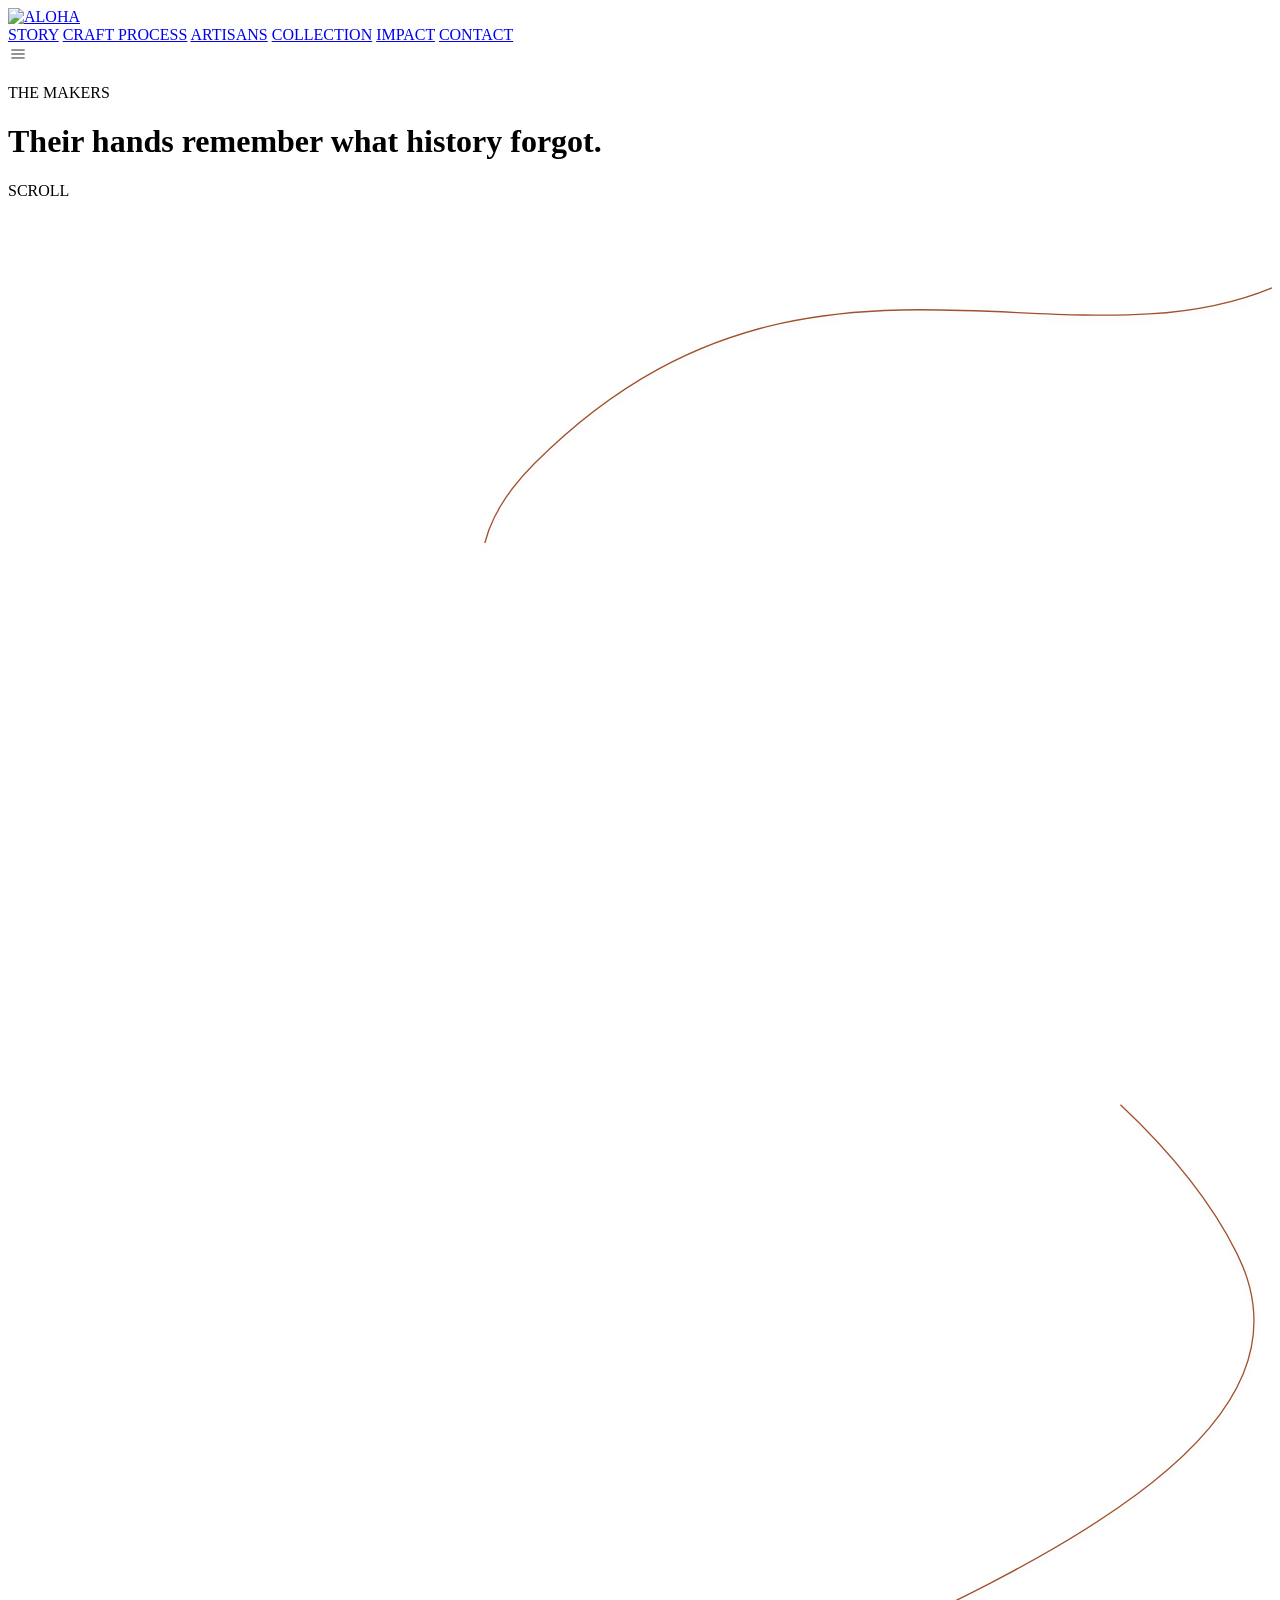
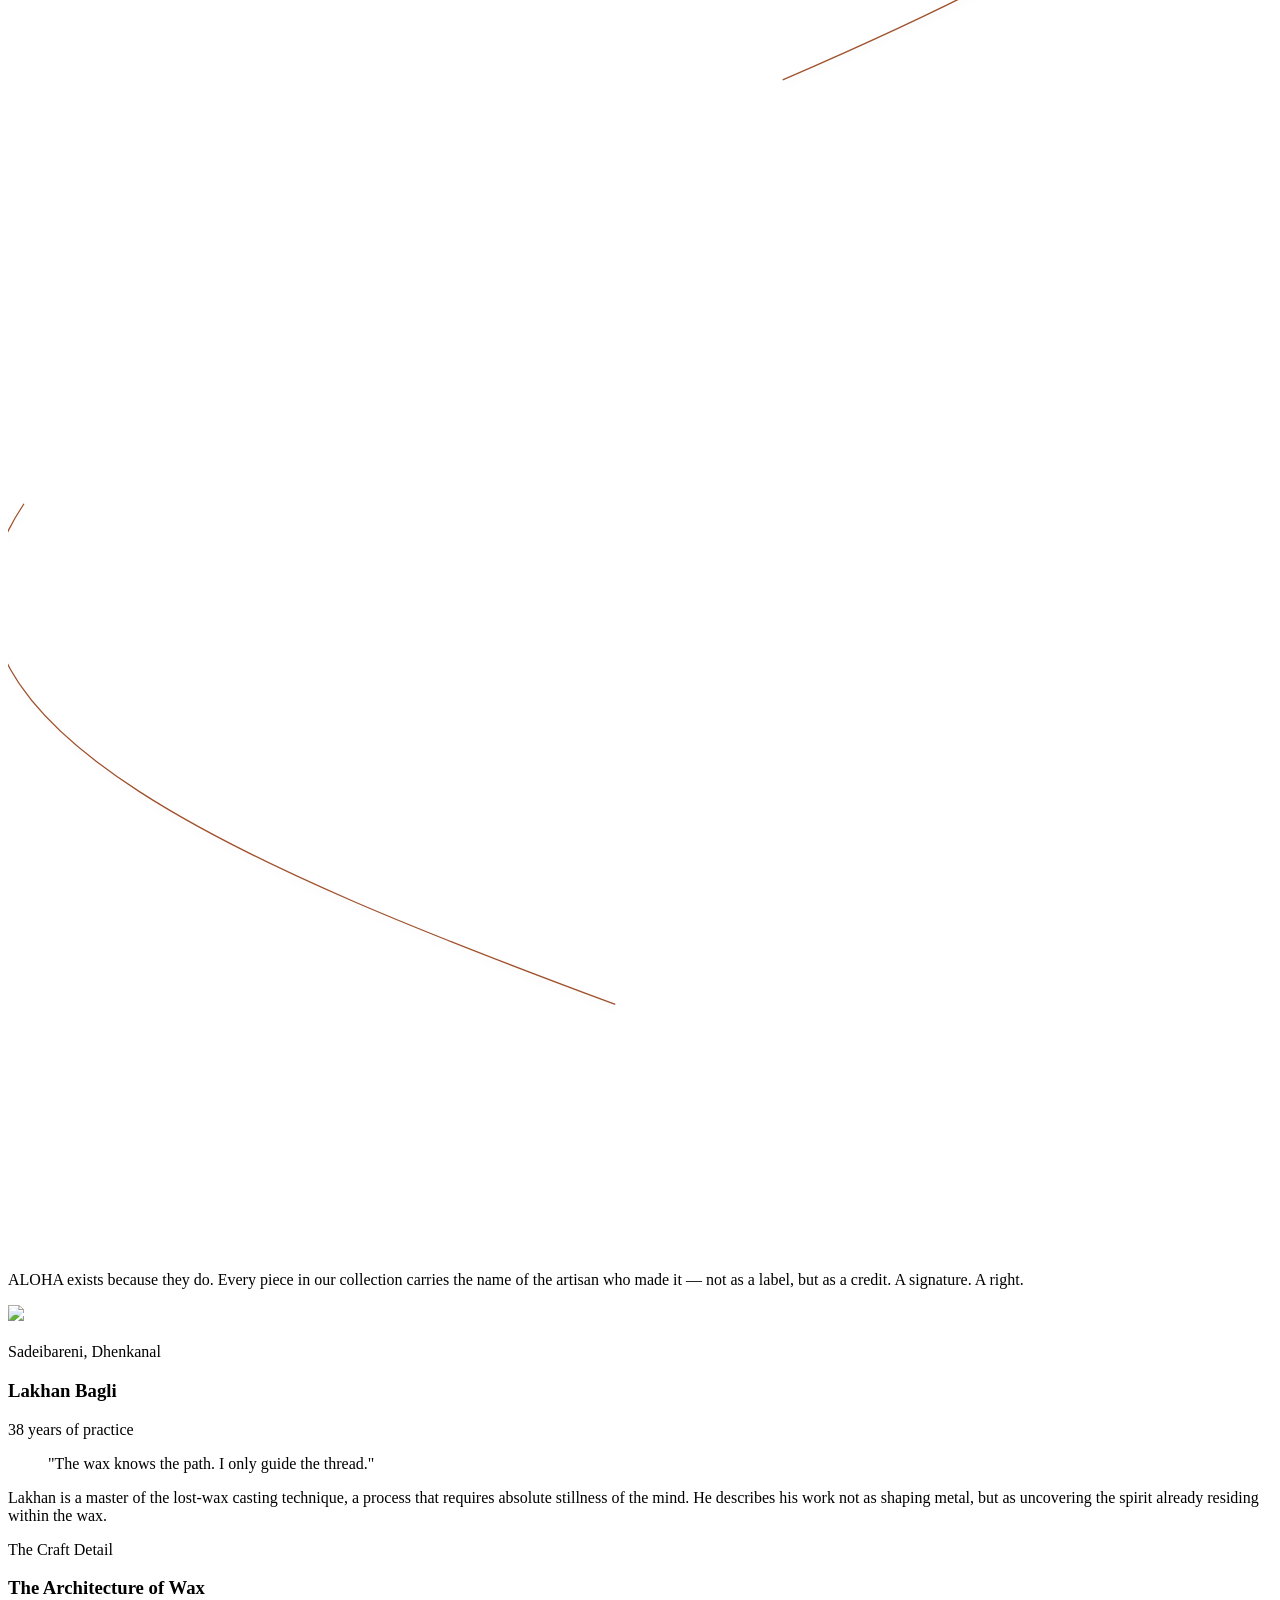
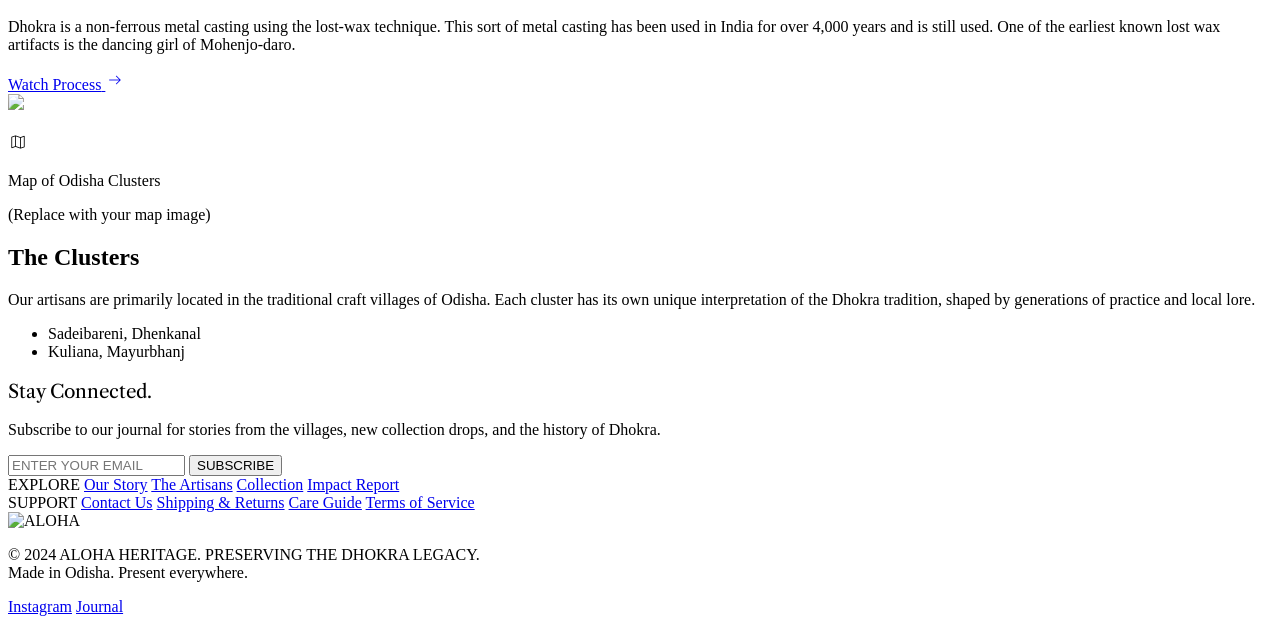
==== artisans.html @ 37d9bf3a "Standardize navigation and footer, final launch preparations" ====
<!DOCTYPE html>

<html class="scroll-smooth" lang="en"><head>
<meta charset="utf-8"/>
<meta content="width=device-width, initial-scale=1.0" name="viewport"/>
<title>ARTISANS | ALOHA HERITAGE</title>
<script src="https://cdn.tailwindcss.com?plugins=forms,container-queries"></script>
<link href="https://fonts.googleapis.com/css2?family=Libre+Caslon+Text:ital,wght@0,400;1,400&amp;family=DM+Sans:wght@300;400;500&amp;family=Literata:ital,wght@0,400;1,400&amp;display=swap" rel="stylesheet"/>
<link href="https://fonts.googleapis.com/css2?family=Material+Symbols+Outlined:wght,FILL@100..700,0..1&amp;display=swap" rel="stylesheet"/>
<script id="tailwind-config">
      tailwind.config = {
        darkMode: "class",
        theme: {
          extend: {
            "colors": {
                    "background": "#fff8ef",
                    "on-tertiary-fixed": "#321200",
                    "surface-container-high": "#f2e7cd",
                    "on-tertiary": "#ffffff",
                    "tertiary-fixed-dim": "#ffb68c",
                    "on-secondary-fixed-variant": "#783100",
                    "surface-variant": "#ece2c8",
                    "surface-dim": "#e4d9c0",
                    "on-primary-container": "#b67e59",
                    "error": "#ba1a1a",
                    "tertiary-container": "#3f1900",
                    "on-primary-fixed-variant": "#683c1c",
                    "tertiary-fixed": "#ffdbc9",
                    "on-secondary-container": "#702d00",
                    "on-surface-variant": "#51443c",
                    "secondary": "#9b450d",
                    "primary": "#1d0900",
                    "on-error-container": "#93000a",
                    "inverse-surface": "#36301f",
                    "tertiary": "#1e0800",
                    "outline-variant": "#d6c3b8",
                    "on-secondary": "#ffffff",
                    "on-primary-fixed": "#311300",
                    "primary-container": "#3d1a00",
                    "inverse-primary": "#f9b98f",
                    "surface-bright": "#fff8ef",
                    "secondary-fixed": "#ffdbcb",
                    "primary-fixed-dim": "#f9b98f",
                    "on-error": "#ffffff",
                    "surface-container": "#f8edd3",
                    "on-tertiary-container": "#d66f28",
                    "surface": "#fff8ef",
                    "on-background": "#201b0b",
                    "surface-container-highest": "#ece2c8",
                    "on-surface": "#201b0b",
                    "surface-container-low": "#fef3d8",
                    "error-container": "#ffdad6",
                    "surface-tint": "#835331",
                    "secondary-container": "#fe9256",
                    "primary-fixed": "#ffdcc6",
                    "on-primary": "#ffffff",
                    "secondary-fixed-dim": "#ffb691",
                    "on-secondary-fixed": "#341100",
                    "outline": "#84746b",
                    "inverse-on-surface": "#fbf0d6",
                    "surface-container-lowest": "#ffffff",
                    "on-tertiary-fixed-variant": "#753400"
            },
            "borderRadius": {
                    "DEFAULT": "0.25rem",
                    "lg": "0.5rem",
                    "xl": "0.75rem",
                    "full": "9999px"
            },
            "spacing": {
                    "margin-desktop": "80px",
                    "container-max": "1440px",
                    "gutter": "32px",
                    "margin-mobile": "20px",
                    "section-padding-v": "120px"
            },
            "fontFamily": {
                    "button-text": ["DM Sans"],
                    "section-title": ["Libre Caslon Text"],
                    "display-lg": ["Libre Caslon Text"],
                    "label-ui": ["DM Sans"],
                    "body-main": ["Literata"],
                    "display-lg-mobile": ["Libre Caslon Text"]
            },
            "fontSize": {
                    "button-text": ["13px", {"lineHeight": "16px", "letterSpacing": "0.15em", "fontWeight": "400"}],
                    "section-title": ["32px", {"lineHeight": "40px", "fontWeight": "400"}],
                    "display-lg": ["72px", {"lineHeight": "84px", "letterSpacing": "0.05em", "fontWeight": "300"}],
                    "label-ui": ["12px", {"lineHeight": "16px", "letterSpacing": "0.18em", "fontWeight": "300"}],
                    "body-main": ["18px", {"lineHeight": "32px", "fontWeight": "400"}],
                    "display-lg-mobile": ["44px", {"lineHeight": "52px", "letterSpacing": "0.03em", "fontWeight": "300"}]
            }
          },
        },
      }
    </script>
<style>
        .material-symbols-outlined {
            font-variation-settings: 'FILL' 0, 'wght' 200, 'GRAD' 0, 'opsz' 24;
            font-size: 20px;
        }
        .signature-wire {
            stroke-dasharray: 1000;
            stroke-dashoffset: 1000;
            animation: drawWire 10s linear forwards infinite;
            filter: drop-shadow(0px 4px 4px rgba(0,0,0,0.05));
        }
        @keyframes drawWire {
            to { stroke-dashoffset: 0; }
        }
        .sepia-overlay {
            filter: sepia(15%) contrast(110%);
        }
        .floating-motif {
            animation: float 6s ease-in-out infinite;
        }
        @keyframes float {
            0%, 100% { transform: translateY(0); }
            50% { transform: translateY(-20px); }
        }
        .audio-wave-bar {
            animation: wave 1.2s ease-in-out infinite alternate;
        }
        @keyframes wave {
            from { height: 10%; }
            to { height: 100%; }
        }
    </style>
</head>
<body class="bg-background font-body-main text-on-background selection:bg-secondary-fixed selection:text-on-secondary-fixed overflow-x-hidden">

<!-- TopNavBar -->
<nav class="fixed top-0 left-0 w-full z-50 flex flex-col pt-8 pb-4 px-margin-mobile md:px-margin-desktop bg-transparent transition-all duration-700 border-b border-outline-variant/0" id="main-nav">
    <div class="max-w-container-max w-full mx-auto flex items-center justify-between">
        <!-- Logo Left -->
        <a href="index.html" class="flex-shrink-0 flex items-center h-8 md:h-12 overflow-hidden relative w-[120px] md:w-[160px]">
            <img src="logo-sheet.png" alt="ALOHA" class="w-full h-[200%] object-cover object-bottom transition-all duration-700" id="nav-logo" />
        </a>
        <!-- Links Right -->
        <div class="hidden md:flex items-center gap-10 font-label-ui text-label-ui uppercase tracking-widest">
            <a class="text-[#FDF6EC] hover:text-secondary transition-colors duration-300 interactive-link nav-link-text" href="story.html">STORY</a>
            <a class="text-[#FDF6EC] hover:text-secondary transition-colors duration-300 interactive-link nav-link-text" href="index.html#process">CRAFT PROCESS</a>
            <a class="text-secondary border-b border-secondary transition-colors duration-300 interactive-link nav-link-text" href="artisans.html">ARTISANS</a>
            <a class="text-[#FDF6EC] hover:text-secondary transition-colors duration-300 interactive-link nav-link-text" href="collection.html">COLLECTION</a>
            <a class="text-[#FDF6EC] hover:text-secondary transition-colors duration-300 interactive-link nav-link-text" href="impact.html">IMPACT</a>
            <a class="text-[#FDF6EC] hover:text-secondary transition-colors duration-300 interactive-link nav-link-text" href="connect.html">CONTACT</a>
        </div>
        <!-- Mobile Menu Placeholder -->
        <div class="md:hidden">
            <span class="material-symbols-outlined text-3xl text-[#FDF6EC] nav-mobile-icon transition-colors duration-700">menu</span>
        </div>
    </div>
</nav>

<!-- Page Hero -->
<header class="relative h-screen w-full flex items-center justify-center overflow-hidden">
<div class="absolute inset-0 bg-cover bg-center sepia-overlay scale-105 transition-transform duration-[10s] hover:scale-100" style="background-image: url('https://lh3.googleusercontent.com/aida-public/[base64]')"></div>
<div class="absolute inset-0 bg-gradient-to-t from-primary/60 via-transparent to-transparent"></div>
<div class="absolute top-0 left-0 w-full h-40 bg-gradient-to-b from-black/70 to-transparent pointer-events-none"></div>
<div class="relative z-10 text-center px-margin-mobile">
<p class="font-label-ui text-[11px] tracking-[0.3em] uppercase text-surface-container-low mb-6 opacity-0 animate-[fadeIn_1s_ease-out_forwards]">THE MAKERS</p>
<h1 class="font-display-lg text-display-lg-mobile md:text-display-lg text-surface-bright max-w-4xl opacity-0 animate-[fadeIn_1.5s_ease-out_0.5s_forwards]">Their hands remember what history forgot.</h1>
</div>
<!-- Scroll Indicator -->
<div class="absolute bottom-12 left-1/2 -translate-x-1/2 flex flex-col items-center gap-4 opacity-50">
<span class="font-label-ui text-[10px] uppercase tracking-widest text-surface-bright">SCROLL</span>
<div class="w-px h-16 bg-surface-bright/30 relative overflow-hidden">
<div class="absolute top-0 left-0 w-full h-1/2 bg-surface-bright animate-[scrollIndicator_2s_infinite]"></div>
</div>
</div>
</header>
<!-- Intro Editorial -->
<section class="relative py-section-padding-v px-margin-mobile flex flex-col items-center">
<!-- SVG Signature Wire Background -->
<svg class="absolute top-0 left-0 w-full h-[300%] pointer-events-none z-0 overflow-visible" fill="none" viewbox="0 0 1440 3000" xmlns="http://www.w3.org/2000/svg">
<path class="signature-wire" d="M1440 100C1200 200 900 0 600 300C300 600 1200 800 1400 1200C1600 1600 200 1800 0 2200C-200 2600 1200 2800 1440 3100" stroke="#A0522D" stroke-width="1.5"></path>
</svg>
<div class="relative max-w-[600px] text-center z-10">
<img alt="" aria-hidden="true" class="absolute -left-24 top-0 w-32 h-32 opacity-60 floating-motif" src="https://lh3.googleusercontent.com/aida/[base64]"/>
<p class="font-body-main text-body-main text-on-surface leading-relaxed italic md:not-italic">
                ALOHA exists because they do. Every piece in our collection carries the name of the artisan who made it — not as a label, but as a credit. A signature. A right.
            </p>
<div class="mt-12 w-24 h-px bg-outline-variant mx-auto"></div>
</div>
</section>
<!-- Artisan Profiles -->
<div class="max-w-container-max mx-auto px-margin-mobile md:px-margin-desktop space-y-section-padding-v">
<!-- Profile 1 -->
<div class="grid md:grid-cols-12 gap-gutter items-center">
<div class="md:col-span-7 relative">
<div class="aspect-[3/4] overflow-hidden bg-surface-container">
<img class="w-full h-full object-cover sepia-overlay transition-transform duration-700 hover:scale-105" data-alt="A portrait of Lakhan Bagli, a veteran Dhokra artisan, in his natural workshop environment in Sadeibareni village. He is surrounded by his family and various finished bronze metalwork pieces. The lighting is warm and earthy, creating a sophisticated editorial feel with film-like grain and deep contrast." src="https://lh3.googleusercontent.com/aida-public/[base64]"/>
</div>
<!-- Motif Node -->
<div class="absolute -bottom-8 -right-8 w-24 h-24 bg-surface-bright border border-outline-variant p-4 z-20">
<img alt="" class="w-full h-full object-contain" src="https://lh3.googleusercontent.com/aida/[base64]"/>
</div>
</div>
<div class="md:col-span-4 md:col-start-9 space-y-6">
<div>
<span class="font-label-ui text-[10px] text-secondary uppercase tracking-[0.3em]">Sadeibareni, Dhenkanal</span>
<h3 class="font-section-title text-[36px] text-primary mt-2">Lakhan Bagli</h3>
<p class="font-label-ui text-label-ui text-on-surface-variant opacity-70">38 years of practice</p>
</div>
<blockquote class="font-body-main text-[24px] text-on-tertiary-container italic leading-tight border-l-2 border-secondary pl-6 py-2">
                    "The wax knows the path. I only guide the thread."
                </blockquote>
<p class="font-body-main text-on-surface-variant leading-relaxed">
                    Lakhan is a master of the lost-wax casting technique, a process that requires absolute stillness of the mind. He describes his work not as shaping metal, but as uncovering the spirit already residing within the wax.
                </p>
</div>
</div>
<!-- Profile 2 -->
<div class="grid md:grid-cols-12 gap-gutter items-center">
<div class="md:col-span-4 space-y-6 order-2 md:order-1">
<div>
<span class="font-label-ui text-[10px] text-secondary uppercase tracking-[0.3em]">The Craft Detail</span>
<h3 class="font-section-title text-[36px] text-primary mt-2">The Architecture of Wax</h3>
</div>
<p class="font-body-main text-on-surface-variant leading-relaxed">
                    Dhokra is a non-ferrous metal casting using the lost-wax technique. This sort of metal casting has been used in India for over 4,000 years and is still used. One of the earliest known lost wax artifacts is the dancing girl of Mohenjo-daro.
                </p>
<div class="pt-4">
<a class="inline-flex items-center gap-4 group" href="#">
<span class="font-button-text text-button-text text-primary uppercase border-b border-primary pb-1">Watch Process</span>
<span class="material-symbols-outlined transition-transform group-hover:translate-x-2">arrow_right_alt</span>
</a>
</div>
</div>
<div class="md:col-span-7 md:col-start-6 relative order-1 md:order-2">
<div class="aspect-[3/4] overflow-hidden bg-surface-container">
<img class="w-full h-full object-cover sepia-overlay transition-transform duration-700 hover:scale-105" data-alt="A macro close-up of an artisan's weathered hands delicately wrapping fine beeswax threads around a clay core in a traditional Dhokra casting process. The lighting is dramatic and focused, highlighting the intricate texture of the wax and the skin. The overall aesthetic is one of meticulous craftsmanship and high-end luxury editorial style." src="https://lh3.googleusercontent.com/aida-public/[base64]"/>
</div>
<!-- Motif Node -->
<div class="absolute -top-8 -left-8 w-24 h-24 bg-surface-bright border border-outline-variant p-4 z-20">
<img alt="" class="w-full h-full object-contain" src="https://lh3.googleusercontent.com/aida/[base64]"/>
</div>
</div>
</div>
</div>

<!-- Craft Villages Map -->
<section class="py-section-padding-v mt-section-padding-v bg-surface-container-low overflow-hidden">
<div class="max-w-container-max mx-auto px-margin-mobile md:px-margin-desktop grid md:grid-cols-2 gap-gutter items-center">
<div class="order-2 md:order-1">
<div class="relative inline-block w-full max-w-md mx-auto aspect-square bg-surface-container-high rounded-full flex items-center justify-center p-8 border border-outline-variant">
<!-- Map placeholder since the base64 image was truncated -->
<div class="text-center">
    <span class="material-symbols-outlined text-6xl text-secondary mb-4">map</span>
    <p class="font-label-ui text-secondary tracking-widest uppercase">Map of Odisha Clusters</p>
    <p class="text-xs text-on-surface-variant mt-2 opacity-50">(Replace with your map image)</p>
</div>
</div>
</div>
<div class="order-1 md:order-2 space-y-8">
<h2 class="font-section-title text-[36px] md:text-[48px] text-primary leading-tight">The Clusters</h2>
<p class="font-body-main text-on-surface-variant leading-relaxed">
    Our artisans are primarily located in the traditional craft villages of Odisha. Each cluster has its own unique interpretation of the Dhokra tradition, shaped by generations of practice and local lore.
</p>
<ul class="space-y-4 font-body-main text-on-surface">
    <li class="flex items-center gap-4">
        <span class="w-2 h-2 rounded-full bg-secondary"></span>
        Sadeibareni, Dhenkanal
    </li>
    <li class="flex items-center gap-4">
        <span class="w-2 h-2 rounded-full bg-secondary"></span>
        Kuliana, Mayurbhanj
    </li>
</ul>
</div>
</div>
</section>

<!-- Footer -->
<footer class="bg-surface-container border-t border-outline-variant pt-24 pb-12 overflow-hidden relative w-full mt-auto text-left">
    <div class="max-w-container-max mx-auto px-margin-mobile md:px-margin-desktop relative z-10 w-full">
        <div class="grid grid-cols-1 md:grid-cols-2 gap-16 mb-24">
            <div>
                <h3 class="font-display-lg text-[48px] text-primary mb-6" style="font-family: 'Libre Caslon Text', serif; font-weight: 300;">Stay Connected.</h3>
                <p class="font-body-main text-on-surface-variant mb-8 max-w-md">Subscribe to our journal for stories from the villages, new collection drops, and the history of Dhokra.</p>
                <form class="flex border-b border-primary pb-2 max-w-md">
                    <input type="email" placeholder="ENTER YOUR EMAIL" class="bg-transparent border-none outline-none flex-grow font-label-ui text-label-ui placeholder:text-on-surface-variant/50 focus:ring-0 px-0 text-primary">
                    <button type="submit" class="font-button-text text-button-text text-primary hover:text-secondary transition-colors tracking-widest">SUBSCRIBE</button>
                </form>
            </div>
            <div class="grid grid-cols-2 gap-8 md:justify-items-end">
                <div class="flex flex-col gap-4 text-left md:text-right">
                    <span class="font-label-ui text-label-ui text-secondary mb-2 tracking-widest">EXPLORE</span>
                    <a href="story.html" class="font-jost text-[14px] text-on-surface-variant hover:text-primary transition-colors tracking-widest uppercase">Our Story</a>
                    <a href="artisans.html" class="font-jost text-[14px] text-on-surface-variant hover:text-primary transition-colors tracking-widest uppercase">The Artisans</a>
                    <a href="collection.html" class="font-jost text-[14px] text-on-surface-variant hover:text-primary transition-colors tracking-widest uppercase">Collection</a>
                    <a href="impact.html" class="font-jost text-[14px] text-on-surface-variant hover:text-primary transition-colors tracking-widest uppercase">Impact Report</a>
                </div>
                <div class="flex flex-col gap-4 text-left md:text-right">
                    <span class="font-label-ui text-label-ui text-secondary mb-2 tracking-widest">SUPPORT</span>
                    <a href="connect.html" class="font-jost text-[14px] text-on-surface-variant hover:text-primary transition-colors tracking-widest uppercase">Contact Us</a>
                    <a href="#" class="font-jost text-[14px] text-on-surface-variant hover:text-primary transition-colors tracking-widest uppercase">Shipping & Returns</a>
                    <a href="#" class="font-jost text-[14px] text-on-surface-variant hover:text-primary transition-colors tracking-widest uppercase">Care Guide</a>
                    <a href="#" class="font-jost text-[14px] text-on-surface-variant hover:text-primary transition-colors tracking-widest uppercase">Terms of Service</a>
                </div>
            </div>
        </div>
        <div class="flex flex-col md:flex-row items-center justify-between border-t border-outline-variant pt-8">
            <div class="flex items-center justify-center h-8 md:h-12 overflow-hidden relative w-[120px] md:w-[160px] mb-8 md:mb-0">
                <img src="logo-sheet.png" alt="ALOHA" class="w-full h-[200%] object-cover object-top" />
            </div>
            <p class="font-jost text-[12px] tracking-[0.1em] text-on-surface-variant/70 text-center md:text-left">
                © 2024 ALOHA HERITAGE. PRESERVING THE DHOKRA LEGACY.<br/>
                <span class="italic font-body-main text-[16px] tracking-normal">Made in Odisha. Present everywhere.</span>
            </p>
            <div class="flex gap-6 mt-8 md:mt-0 font-jost text-[12px] tracking-[0.1em] uppercase">
                <a href="https://instagram.com/aloha.heritage" class="text-on-surface-variant hover:text-primary transition-colors">Instagram</a>
                <a href="#" class="text-on-surface-variant hover:text-primary transition-colors">Journal</a>
            </div>
        </div>
    </div>
</footer>
<script>
    // Navigation Transition on Scroll
    const nav = document.getElementById('main-nav');
    window.addEventListener('scroll', () => {
        const logo = document.getElementById('nav-logo');
        const links = document.querySelectorAll('.nav-link-text');
        const mobileIcon = document.querySelector('.nav-mobile-icon');

        if (window.scrollY > 50) {
            nav.style.backgroundColor = '#F5EAD0';
            nav.style.borderBottomColor = 'rgba(132, 116, 107, 0.3)';
            nav.classList.add('shadow-sm');
            if(logo) {
                logo.classList.remove('object-bottom');
                logo.classList.add('object-top');
            }
            links.forEach(link => {
                if(!link.classList.contains('text-secondary')) {
                    link.classList.remove('text-[#FDF6EC]');
                    link.classList.add('text-on-surface');
                }
            });
            if(mobileIcon) {
                mobileIcon.classList.remove('text-[#FDF6EC]');
                mobileIcon.classList.add('text-on-surface');
            }
        } else {
            nav.style.backgroundColor = 'transparent';
            nav.style.borderBottomColor = 'rgba(132, 116, 107, 0)';
            nav.classList.remove('shadow-sm');
            if(logo) {
                logo.classList.add('object-bottom');
                logo.classList.remove('object-top');
            }
            links.forEach(link => {
                if(!link.classList.contains('text-secondary')) {
                    link.classList.remove('text-on-surface');
                    link.classList.add('text-[#FDF6EC]');
                }
            });
            if(mobileIcon) {
                mobileIcon.classList.add('text-[#FDF6EC]');
                mobileIcon.classList.remove('text-on-surface');
            }
        }
    });
</script>
</body>
</html>
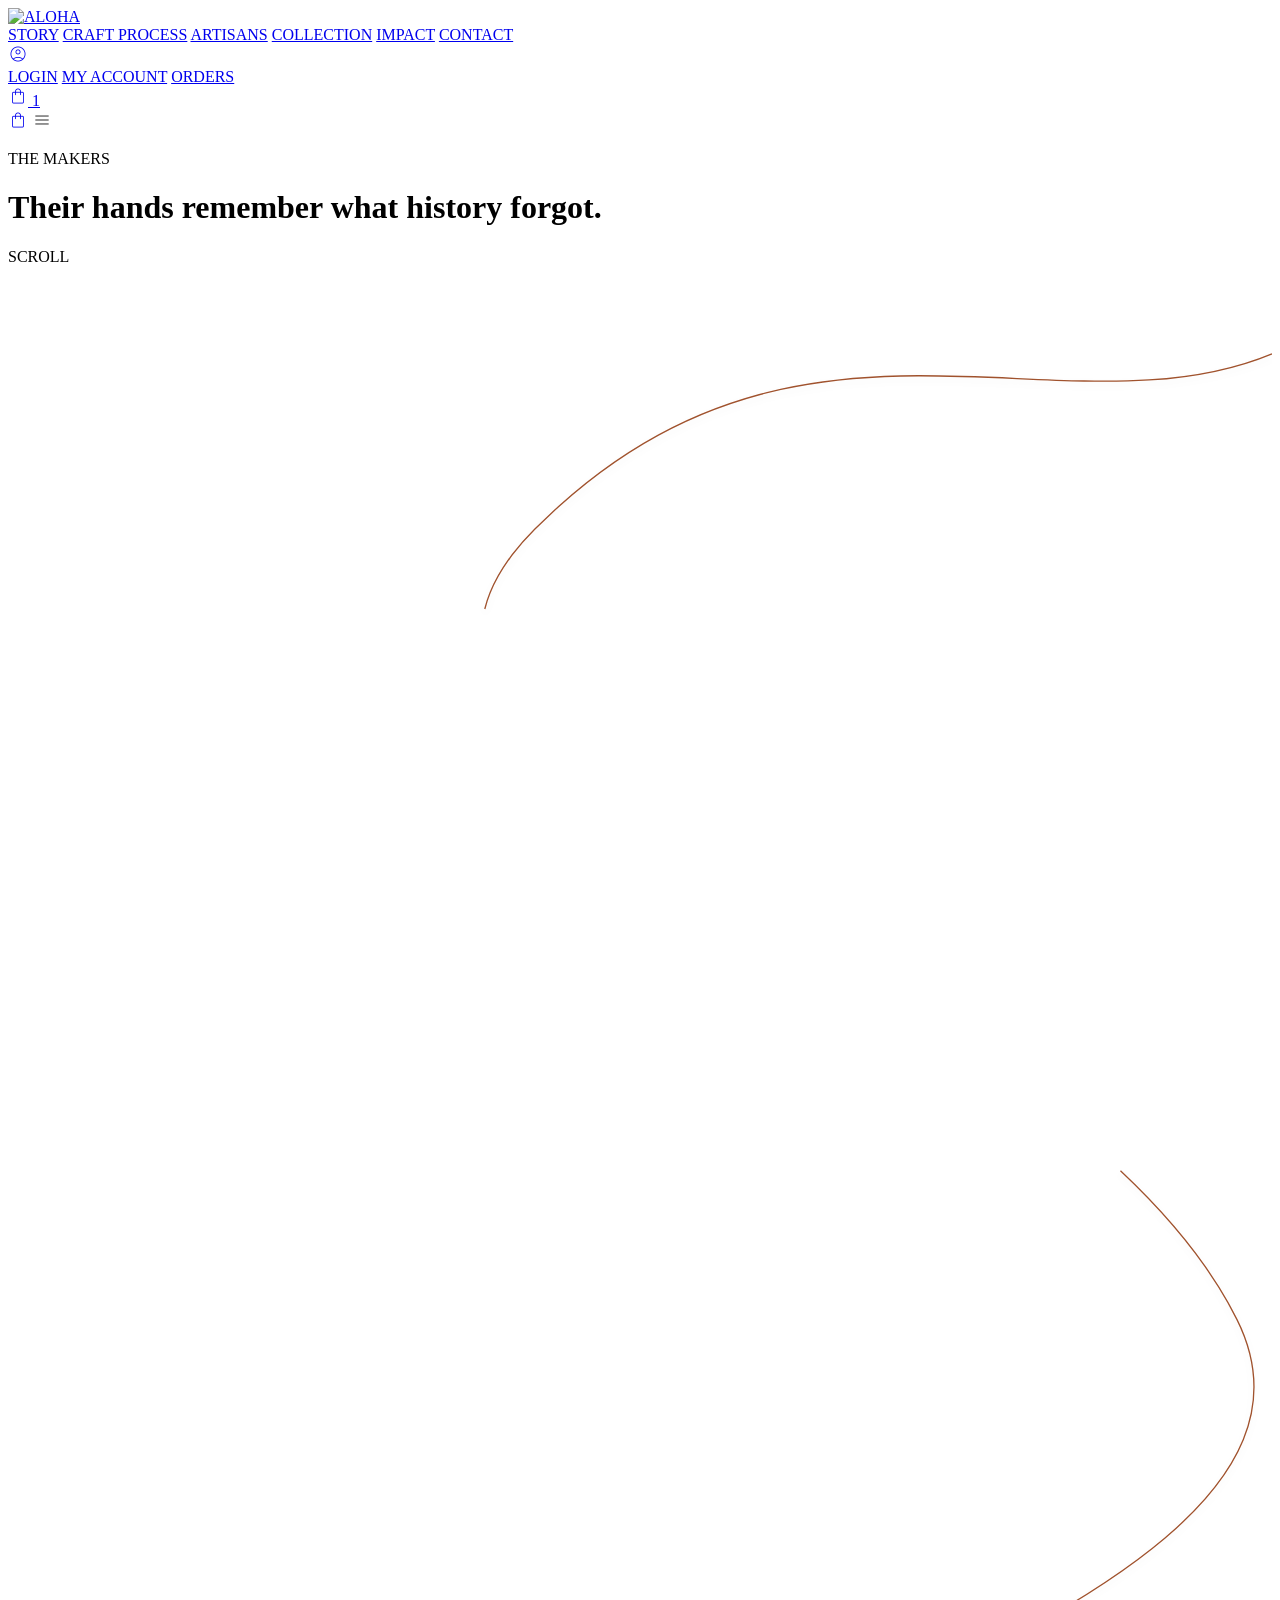
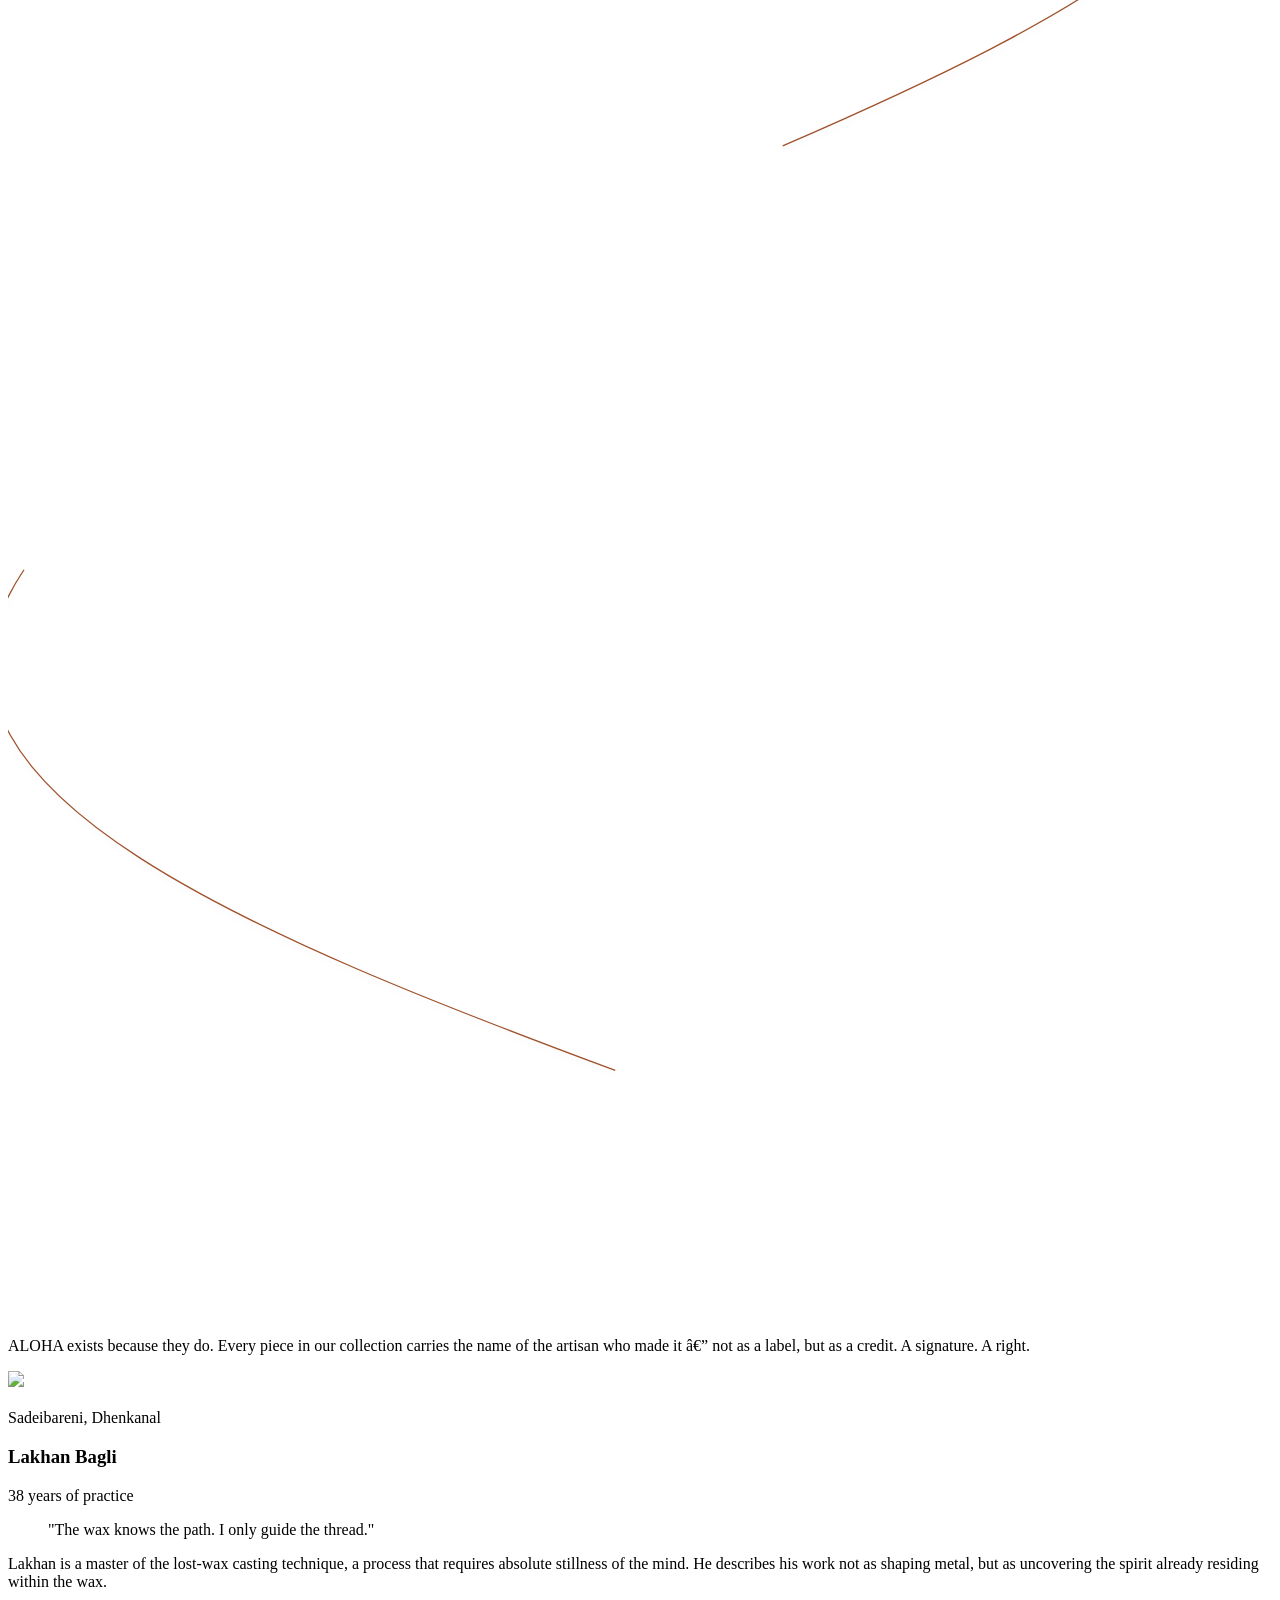
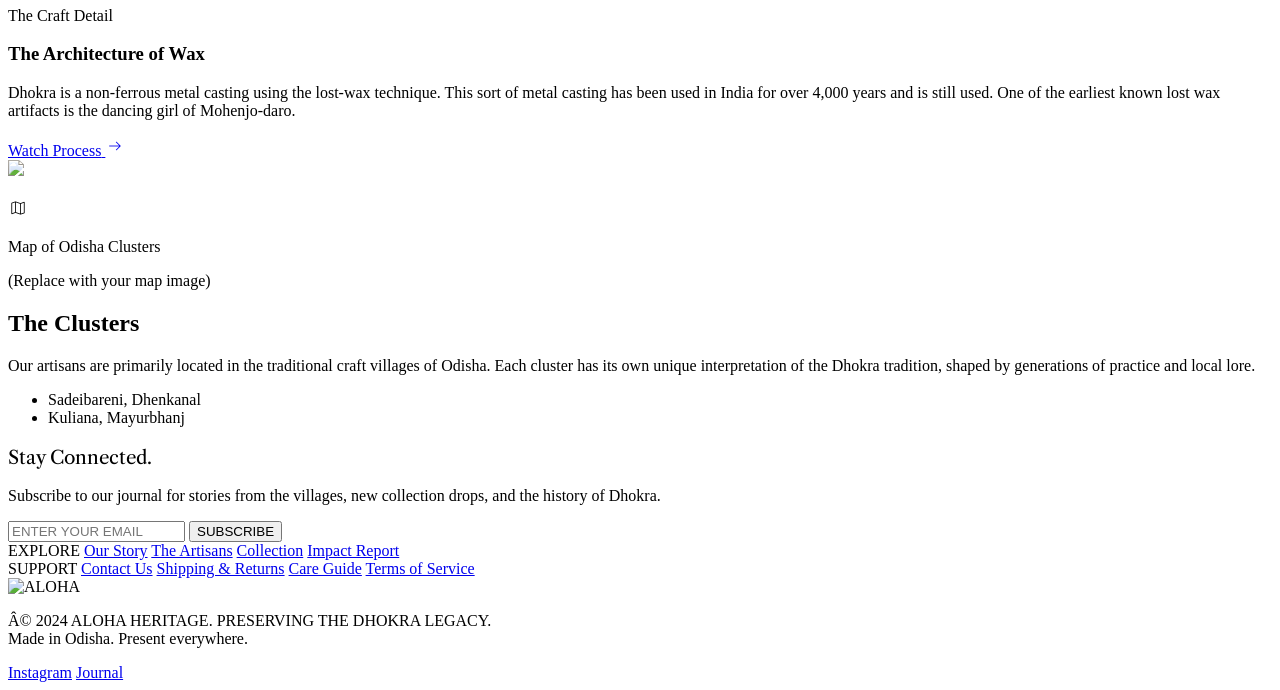
==== commit ba13a468: "Implement new e-commerce pages, connect forms, layout fixes, nav links and new logo updates" ====
--- a/artisans.html
+++ b/artisans.html
@@ -1,4 +1,4 @@
-<!DOCTYPE html>
+﻿<!DOCTYPE html>
 
 <html class="scroll-smooth" lang="en"><head>
 <meta charset="utf-8"/>
@@ -139,14 +139,29 @@
         <!-- Links Right -->
         <div class="hidden md:flex items-center gap-10 font-label-ui text-label-ui uppercase tracking-widest">
             <a class="text-[#FDF6EC] hover:text-secondary transition-colors duration-300 interactive-link nav-link-text" href="story.html">STORY</a>
-            <a class="text-[#FDF6EC] hover:text-secondary transition-colors duration-300 interactive-link nav-link-text" href="index.html#process">CRAFT PROCESS</a>
+            <a class="text-[#FDF6EC] hover:text-secondary transition-colors duration-300 interactive-link nav-link-text" href="index.html">CRAFT PROCESS</a>
             <a class="text-secondary border-b border-secondary transition-colors duration-300 interactive-link nav-link-text" href="artisans.html">ARTISANS</a>
             <a class="text-[#FDF6EC] hover:text-secondary transition-colors duration-300 interactive-link nav-link-text" href="collection.html">COLLECTION</a>
             <a class="text-[#FDF6EC] hover:text-secondary transition-colors duration-300 interactive-link nav-link-text" href="impact.html">IMPACT</a>
             <a class="text-[#FDF6EC] hover:text-secondary transition-colors duration-300 interactive-link nav-link-text" href="connect.html">CONTACT</a>
+            <div class="relative group">
+                <a href="#" class="text-[#FDF6EC] hover:text-secondary transition-colors duration-300 flex items-center nav-link-text">
+                    <span class="material-symbols-outlined text-[24px]">account_circle</span>
+                </a>
+                <div class="absolute right-0 top-full mt-4 w-48 bg-surface-container border border-outline-variant opacity-0 invisible group-hover:opacity-100 group-hover:visible transition-all duration-300 shadow-lg">
+                    <a href="#" class="block px-6 py-3 text-[10px] hover:bg-background transition-colors text-on-surface border-b border-outline-variant/50">LOGIN</a>
+                    <a href="#" class="block px-6 py-3 text-[10px] hover:bg-background transition-colors text-on-surface border-b border-outline-variant/50">MY ACCOUNT</a>
+                    <a href="#" class="block px-6 py-3 text-[10px] hover:bg-background transition-colors text-on-surface">ORDERS</a>
+                </div>
+            </div>
+            <a href="cart.html" class="text-[#FDF6EC] hover:text-secondary transition-colors duration-300 flex items-center relative nav-link-text">
+                <span class="material-symbols-outlined text-[24px]">shopping_bag</span>
+                <span class="absolute -top-1 -right-2 bg-secondary text-background text-[8px] w-4 h-4 rounded-full flex items-center justify-center font-bold">1</span>
+            </a>
         </div>
         <!-- Mobile Menu Placeholder -->
-        <div class="md:hidden">
+        <div class="md:hidden flex items-center gap-4">
+            <a href="cart.html" class="text-[#FDF6EC] nav-mobile-icon transition-colors duration-700"><span class="material-symbols-outlined text-[24px]">shopping_bag</span></a>
             <span class="material-symbols-outlined text-3xl text-[#FDF6EC] nav-mobile-icon transition-colors duration-700">menu</span>
         </div>
     </div>
@@ -178,7 +193,7 @@
 <div class="relative max-w-[600px] text-center z-10">
 <img alt="" aria-hidden="true" class="absolute -left-24 top-0 w-32 h-32 opacity-60 floating-motif" src="https://lh3.googleusercontent.com/aida/[base64]"/>
 <p class="font-body-main text-body-main text-on-surface leading-relaxed italic md:not-italic">
-                ALOHA exists because they do. Every piece in our collection carries the name of the artisan who made it — not as a label, but as a credit. A signature. A right.
+                ALOHA exists because they do. Every piece in our collection carries the name of the artisan who made it â€” not as a label, but as a credit. A signature. A right.
             </p>
 <div class="mt-12 w-24 h-px bg-outline-variant mx-auto"></div>
 </div>
@@ -305,7 +320,7 @@
                 <img src="logo-sheet.png" alt="ALOHA" class="w-full h-[200%] object-cover object-top" />
             </div>
             <p class="font-jost text-[12px] tracking-[0.1em] text-on-surface-variant/70 text-center md:text-left">
-                © 2024 ALOHA HERITAGE. PRESERVING THE DHOKRA LEGACY.<br/>
+                Â© 2024 ALOHA HERITAGE. PRESERVING THE DHOKRA LEGACY.<br/>
                 <span class="italic font-body-main text-[16px] tracking-normal">Made in Odisha. Present everywhere.</span>
             </p>
             <div class="flex gap-6 mt-8 md:mt-0 font-jost text-[12px] tracking-[0.1em] uppercase">
@@ -364,3 +379,4 @@
 </script>
 </body>
 </html>
+
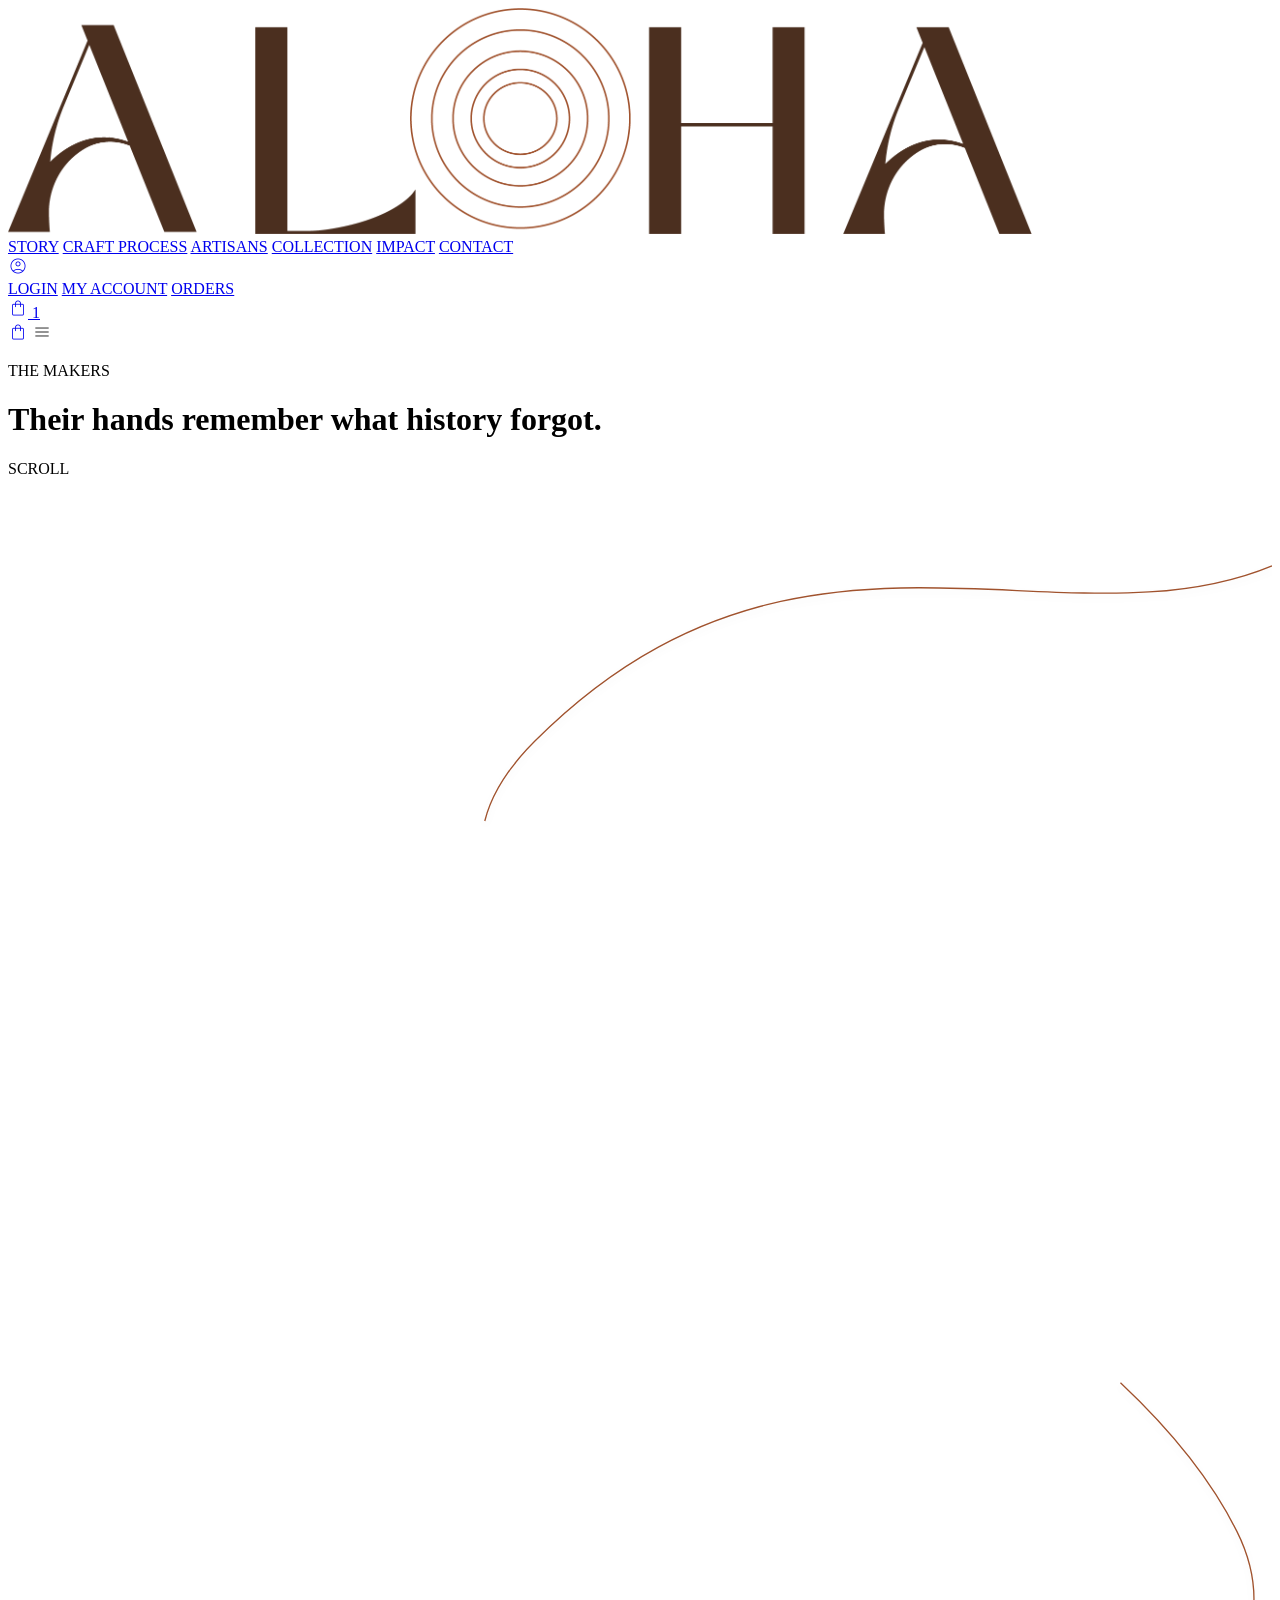
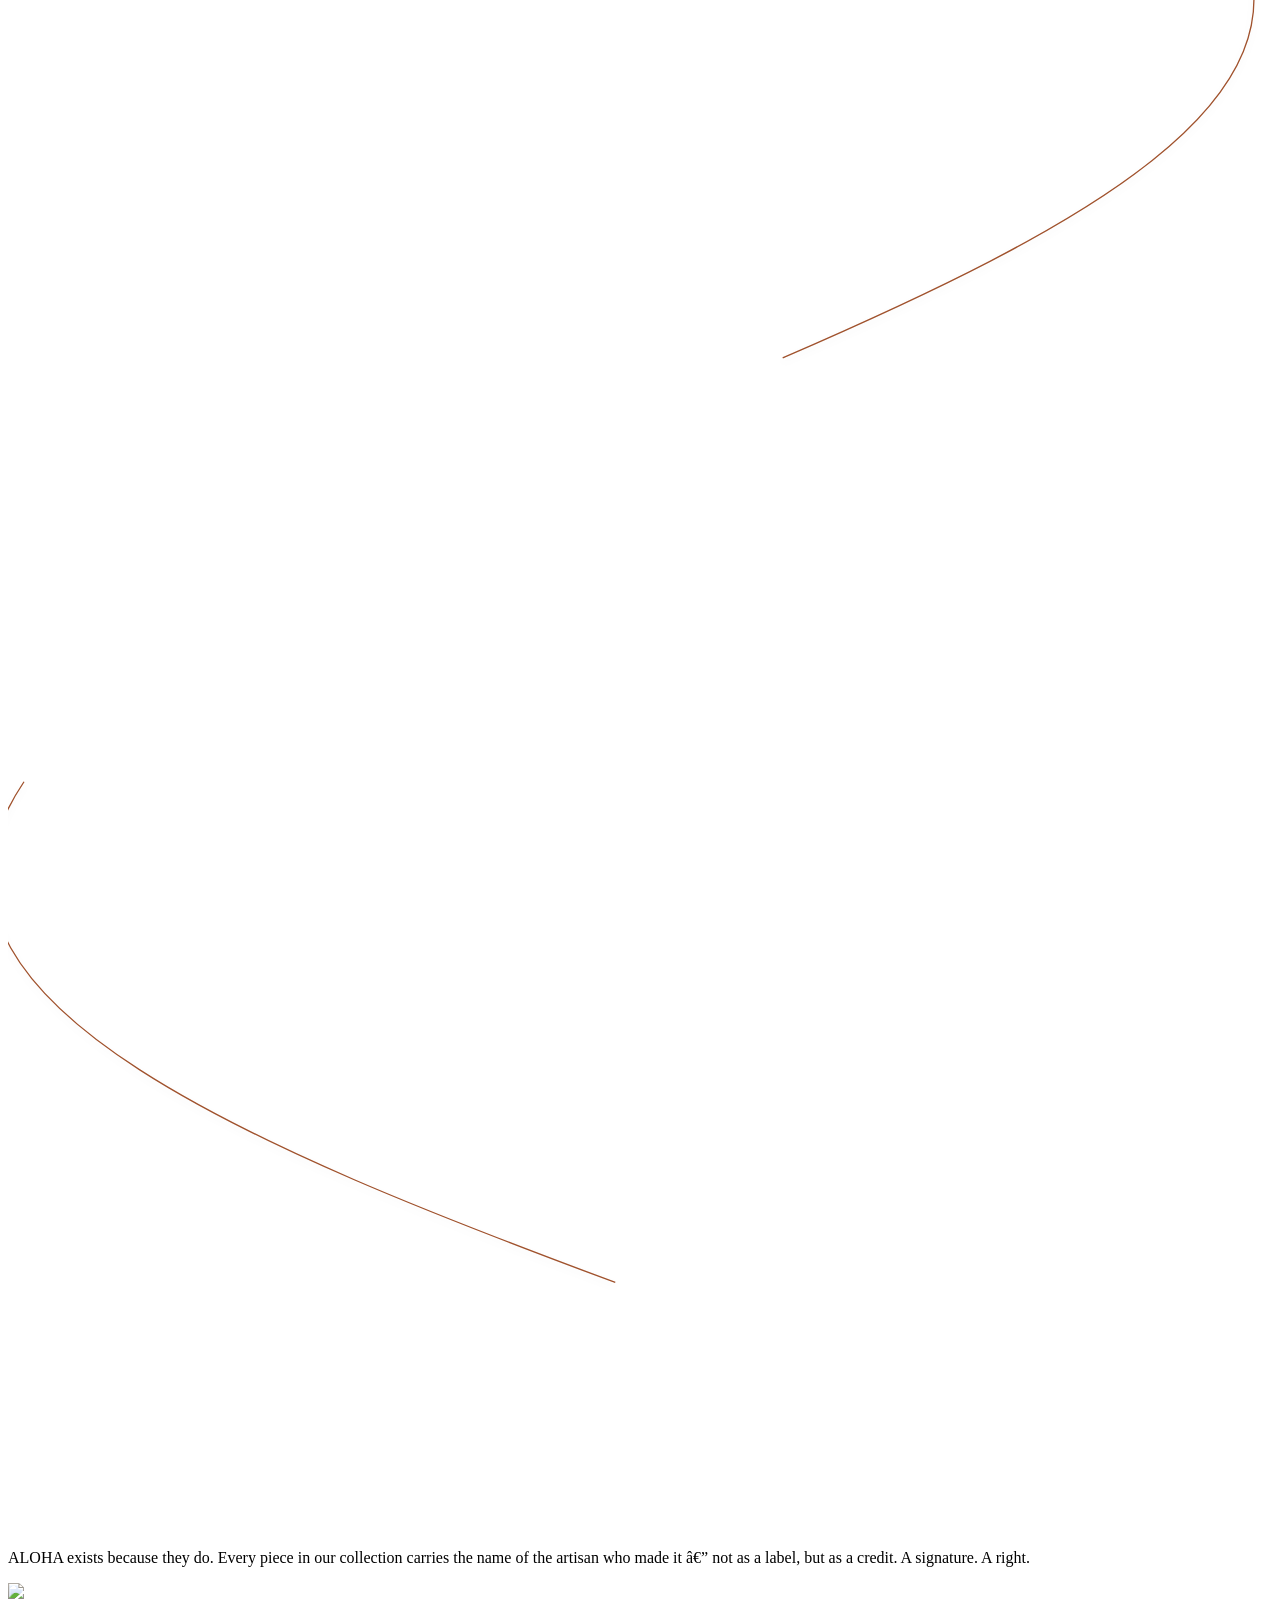
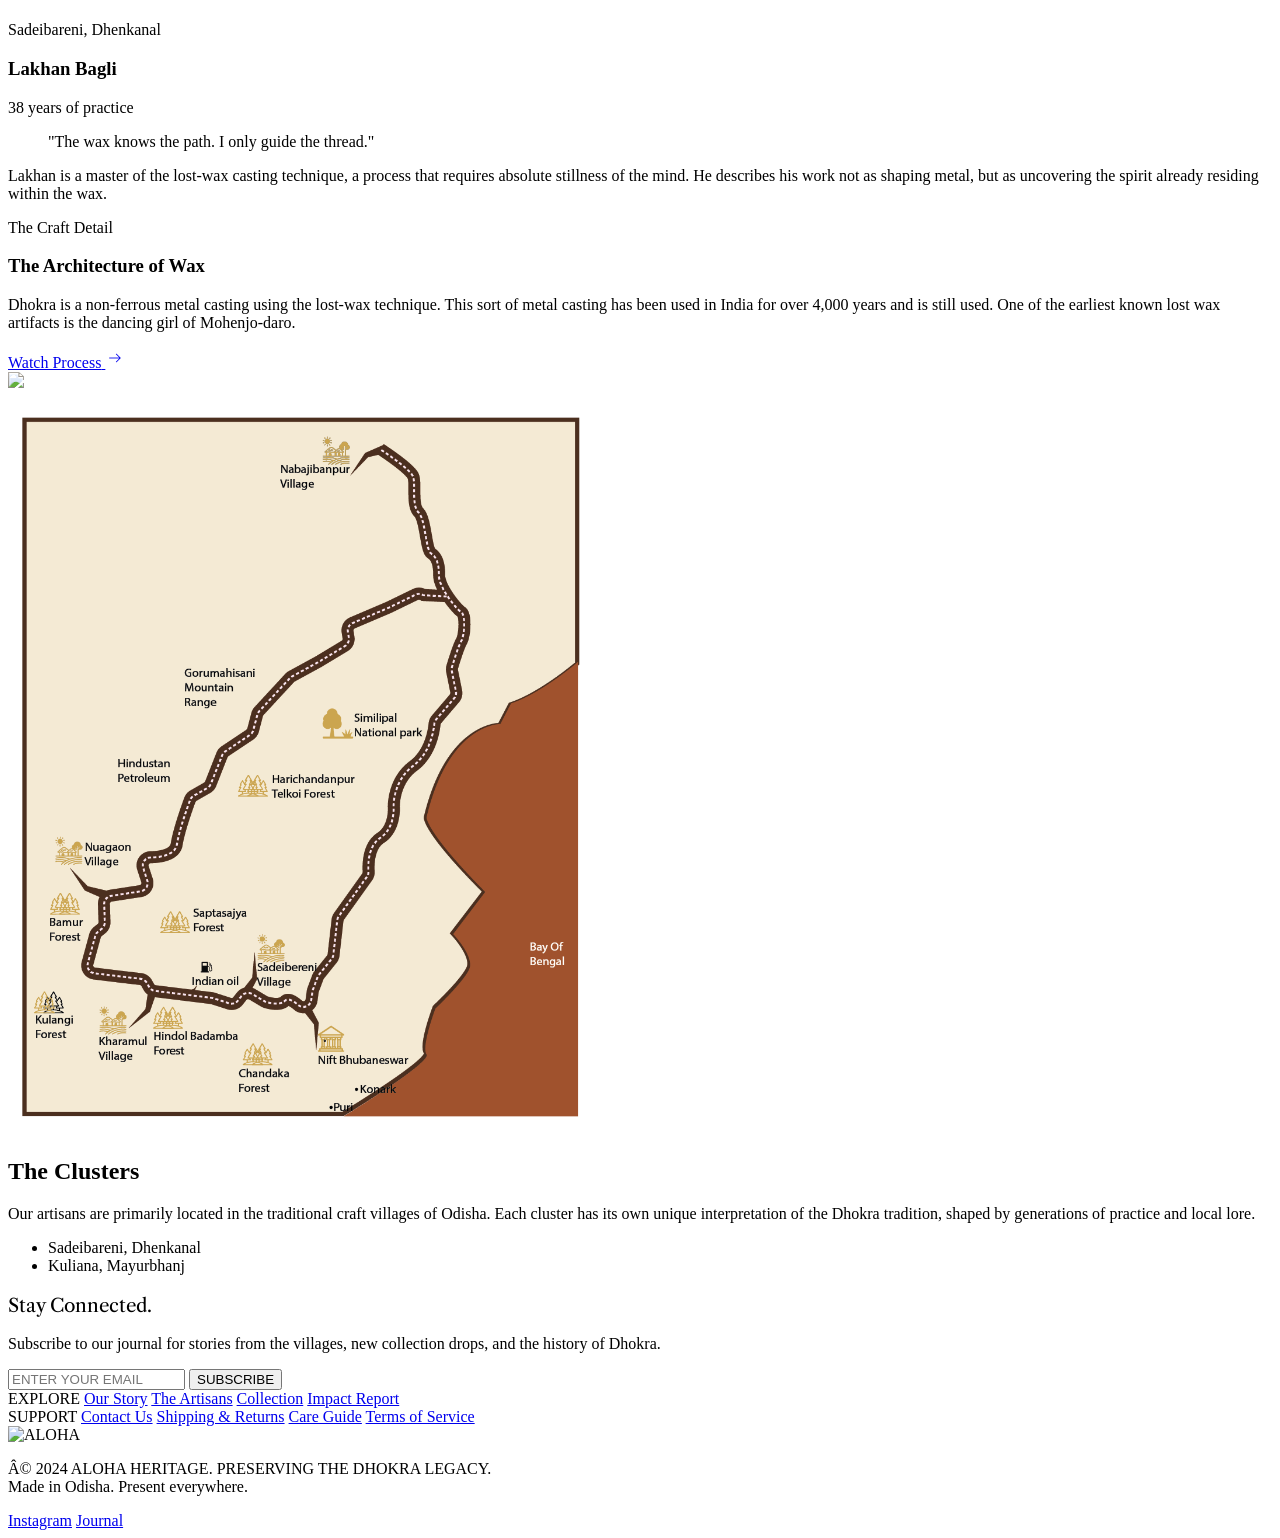
==== commit d8cf35ec: "Update navbars for story/artisans and add map image" ====
--- a/artisans.html
+++ b/artisans.html
@@ -1,4 +1,4 @@
-﻿<!DOCTYPE html>
+<!DOCTYPE html>
 
 <html class="scroll-smooth" lang="en"><head>
 <meta charset="utf-8"/>
@@ -130,22 +130,22 @@
 <body class="bg-background font-body-main text-on-background selection:bg-secondary-fixed selection:text-on-secondary-fixed overflow-x-hidden">
 
 <!-- TopNavBar -->
-<nav class="fixed top-0 left-0 w-full z-50 flex flex-col pt-8 pb-4 px-margin-mobile md:px-margin-desktop bg-transparent transition-all duration-700 border-b border-outline-variant/0" id="main-nav">
+<nav class="fixed top-0 left-0 w-full z-50 flex flex-col pt-8 pb-4 px-margin-mobile md:px-margin-desktop bg-background/90 backdrop-blur-sm transition-all duration-700 border-b border-outline-variant/30" id="main-nav">
     <div class="max-w-container-max w-full mx-auto flex items-center justify-between">
         <!-- Logo Left -->
-        <a href="index.html" class="flex-shrink-0 flex items-center h-8 md:h-12 overflow-hidden relative w-[120px] md:w-[160px]">
-            <img src="logo-sheet.png" alt="ALOHA" class="w-full h-[200%] object-cover object-bottom transition-all duration-700" id="nav-logo" />
+        <a href="index.html" class="flex-shrink-0 flex items-center h-8 md:h-12 w-[120px] md:w-[160px]">
+            <img src="logo.png" alt="ALOHA" class="w-full h-full object-contain transition-all duration-700" id="nav-logo" />
         </a>
         <!-- Links Right -->
         <div class="hidden md:flex items-center gap-10 font-label-ui text-label-ui uppercase tracking-widest">
-            <a class="text-[#FDF6EC] hover:text-secondary transition-colors duration-300 interactive-link nav-link-text" href="story.html">STORY</a>
-            <a class="text-[#FDF6EC] hover:text-secondary transition-colors duration-300 interactive-link nav-link-text" href="index.html">CRAFT PROCESS</a>
+            <a class="text-on-surface hover:text-secondary transition-colors duration-300 interactive-link nav-link-text" href="story.html">STORY</a>
+            <a class="text-on-surface hover:text-secondary transition-colors duration-300 interactive-link nav-link-text" href="index.html">CRAFT PROCESS</a>
             <a class="text-secondary border-b border-secondary transition-colors duration-300 interactive-link nav-link-text" href="artisans.html">ARTISANS</a>
-            <a class="text-[#FDF6EC] hover:text-secondary transition-colors duration-300 interactive-link nav-link-text" href="collection.html">COLLECTION</a>
-            <a class="text-[#FDF6EC] hover:text-secondary transition-colors duration-300 interactive-link nav-link-text" href="impact.html">IMPACT</a>
-            <a class="text-[#FDF6EC] hover:text-secondary transition-colors duration-300 interactive-link nav-link-text" href="connect.html">CONTACT</a>
+            <a class="text-on-surface hover:text-secondary transition-colors duration-300 interactive-link nav-link-text" href="collection.html">COLLECTION</a>
+            <a class="text-on-surface hover:text-secondary transition-colors duration-300 interactive-link nav-link-text" href="impact.html">IMPACT</a>
+            <a class="text-on-surface hover:text-secondary transition-colors duration-300 interactive-link nav-link-text" href="connect.html">CONTACT</a>
             <div class="relative group">
-                <a href="#" class="text-[#FDF6EC] hover:text-secondary transition-colors duration-300 flex items-center nav-link-text">
+                <a href="#" class="text-on-surface hover:text-secondary transition-colors duration-300 flex items-center nav-link-text">
                     <span class="material-symbols-outlined text-[24px]">account_circle</span>
                 </a>
                 <div class="absolute right-0 top-full mt-4 w-48 bg-surface-container border border-outline-variant opacity-0 invisible group-hover:opacity-100 group-hover:visible transition-all duration-300 shadow-lg">
@@ -154,15 +154,15 @@
                     <a href="#" class="block px-6 py-3 text-[10px] hover:bg-background transition-colors text-on-surface">ORDERS</a>
                 </div>
             </div>
-            <a href="cart.html" class="text-[#FDF6EC] hover:text-secondary transition-colors duration-300 flex items-center relative nav-link-text">
+            <a href="cart.html" class="text-on-surface hover:text-secondary transition-colors duration-300 flex items-center relative nav-link-text">
                 <span class="material-symbols-outlined text-[24px]">shopping_bag</span>
                 <span class="absolute -top-1 -right-2 bg-secondary text-background text-[8px] w-4 h-4 rounded-full flex items-center justify-center font-bold">1</span>
             </a>
         </div>
         <!-- Mobile Menu Placeholder -->
         <div class="md:hidden flex items-center gap-4">
-            <a href="cart.html" class="text-[#FDF6EC] nav-mobile-icon transition-colors duration-700"><span class="material-symbols-outlined text-[24px]">shopping_bag</span></a>
-            <span class="material-symbols-outlined text-3xl text-[#FDF6EC] nav-mobile-icon transition-colors duration-700">menu</span>
+            <a href="cart.html" class="text-on-surface nav-mobile-icon transition-colors duration-700"><span class="material-symbols-outlined text-[24px]">shopping_bag</span></a>
+            <span class="material-symbols-outlined text-3xl text-on-surface nav-mobile-icon transition-colors duration-700">menu</span>
         </div>
     </div>
 </nav>
@@ -258,13 +258,8 @@
 <section class="py-section-padding-v mt-section-padding-v bg-surface-container-low overflow-hidden">
 <div class="max-w-container-max mx-auto px-margin-mobile md:px-margin-desktop grid md:grid-cols-2 gap-gutter items-center">
 <div class="order-2 md:order-1">
-<div class="relative inline-block w-full max-w-md mx-auto aspect-square bg-surface-container-high rounded-full flex items-center justify-center p-8 border border-outline-variant">
-<!-- Map placeholder since the base64 image was truncated -->
-<div class="text-center">
-    <span class="material-symbols-outlined text-6xl text-secondary mb-4">map</span>
-    <p class="font-label-ui text-secondary tracking-widest uppercase">Map of Odisha Clusters</p>
-    <p class="text-xs text-on-surface-variant mt-2 opacity-50">(Replace with your map image)</p>
-</div>
+<div class="relative inline-block w-full max-w-[600px] mx-auto flex items-center justify-center p-2">
+<img src="assets/map.png" alt="Map of Odisha Clusters" class="w-full h-auto object-contain rounded-lg shadow-lg border border-outline-variant" />
 </div>
 </div>
 <div class="order-1 md:order-2 space-y-8">
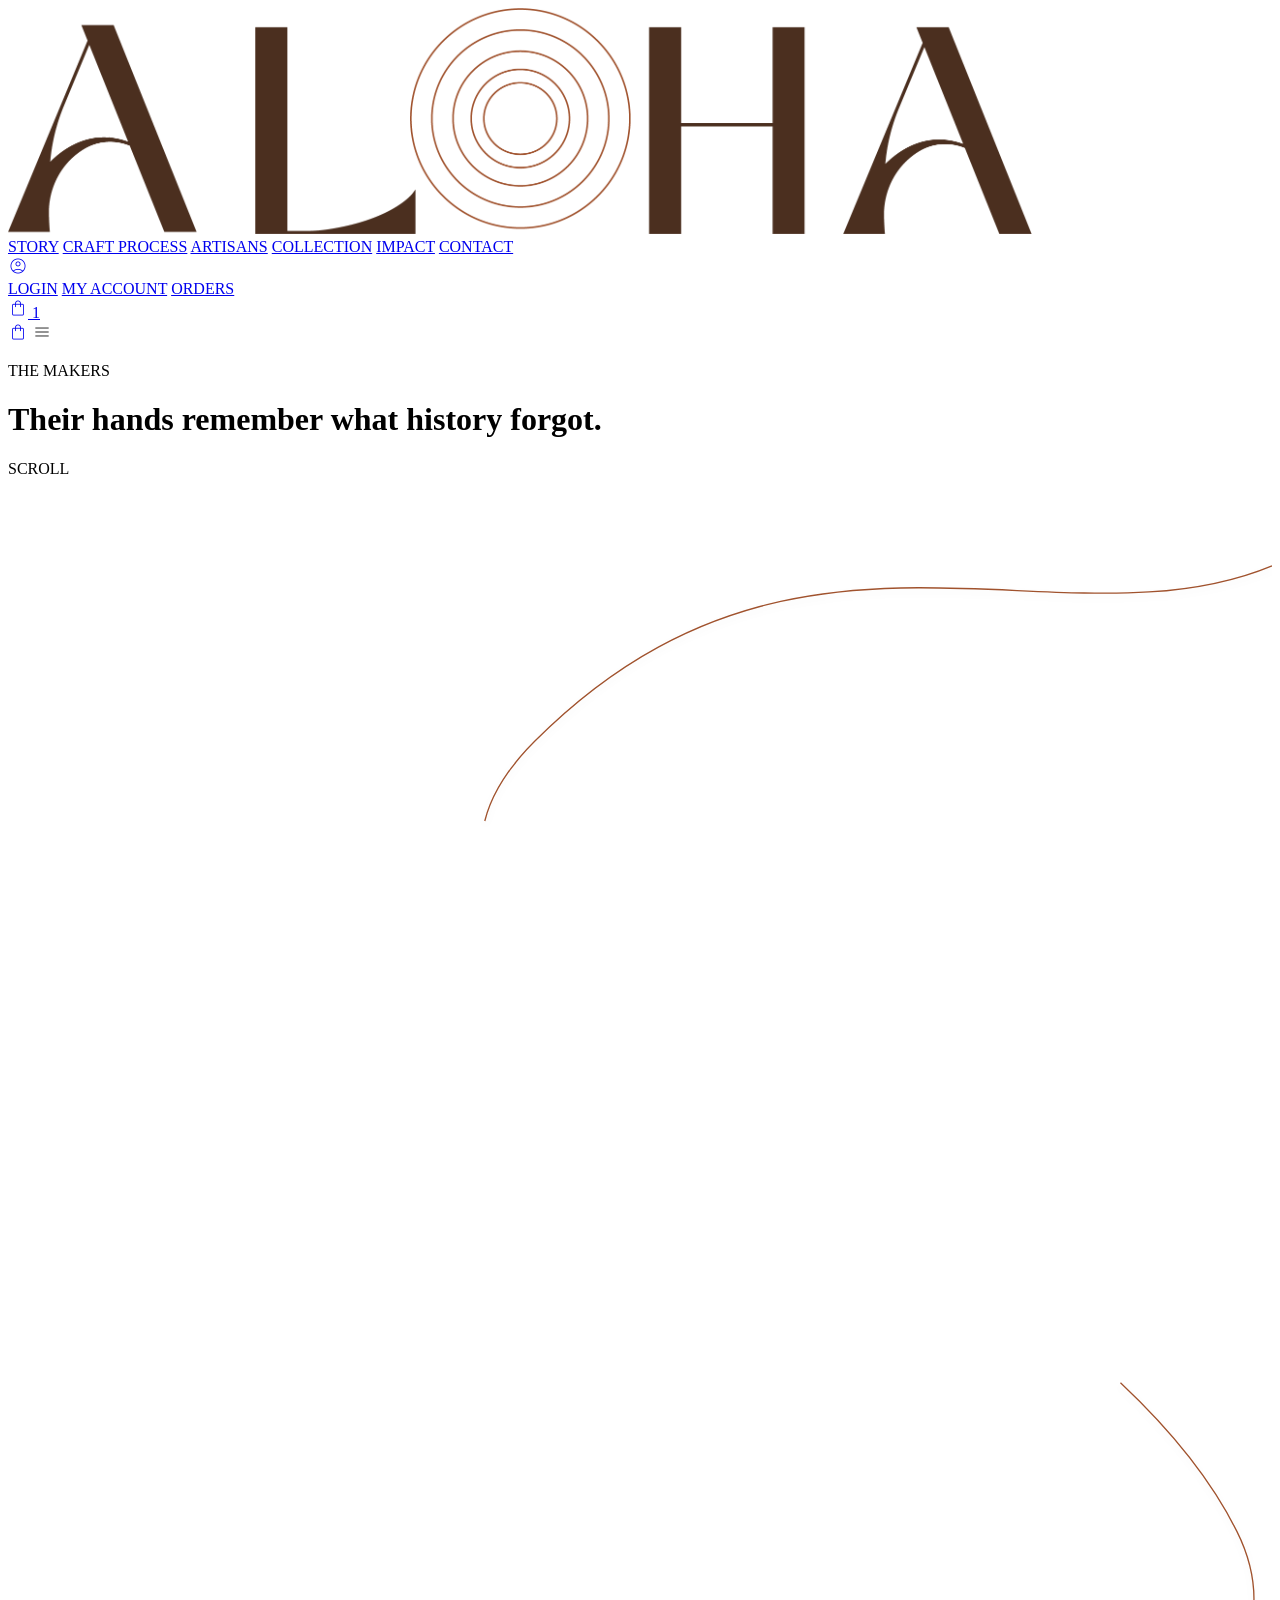
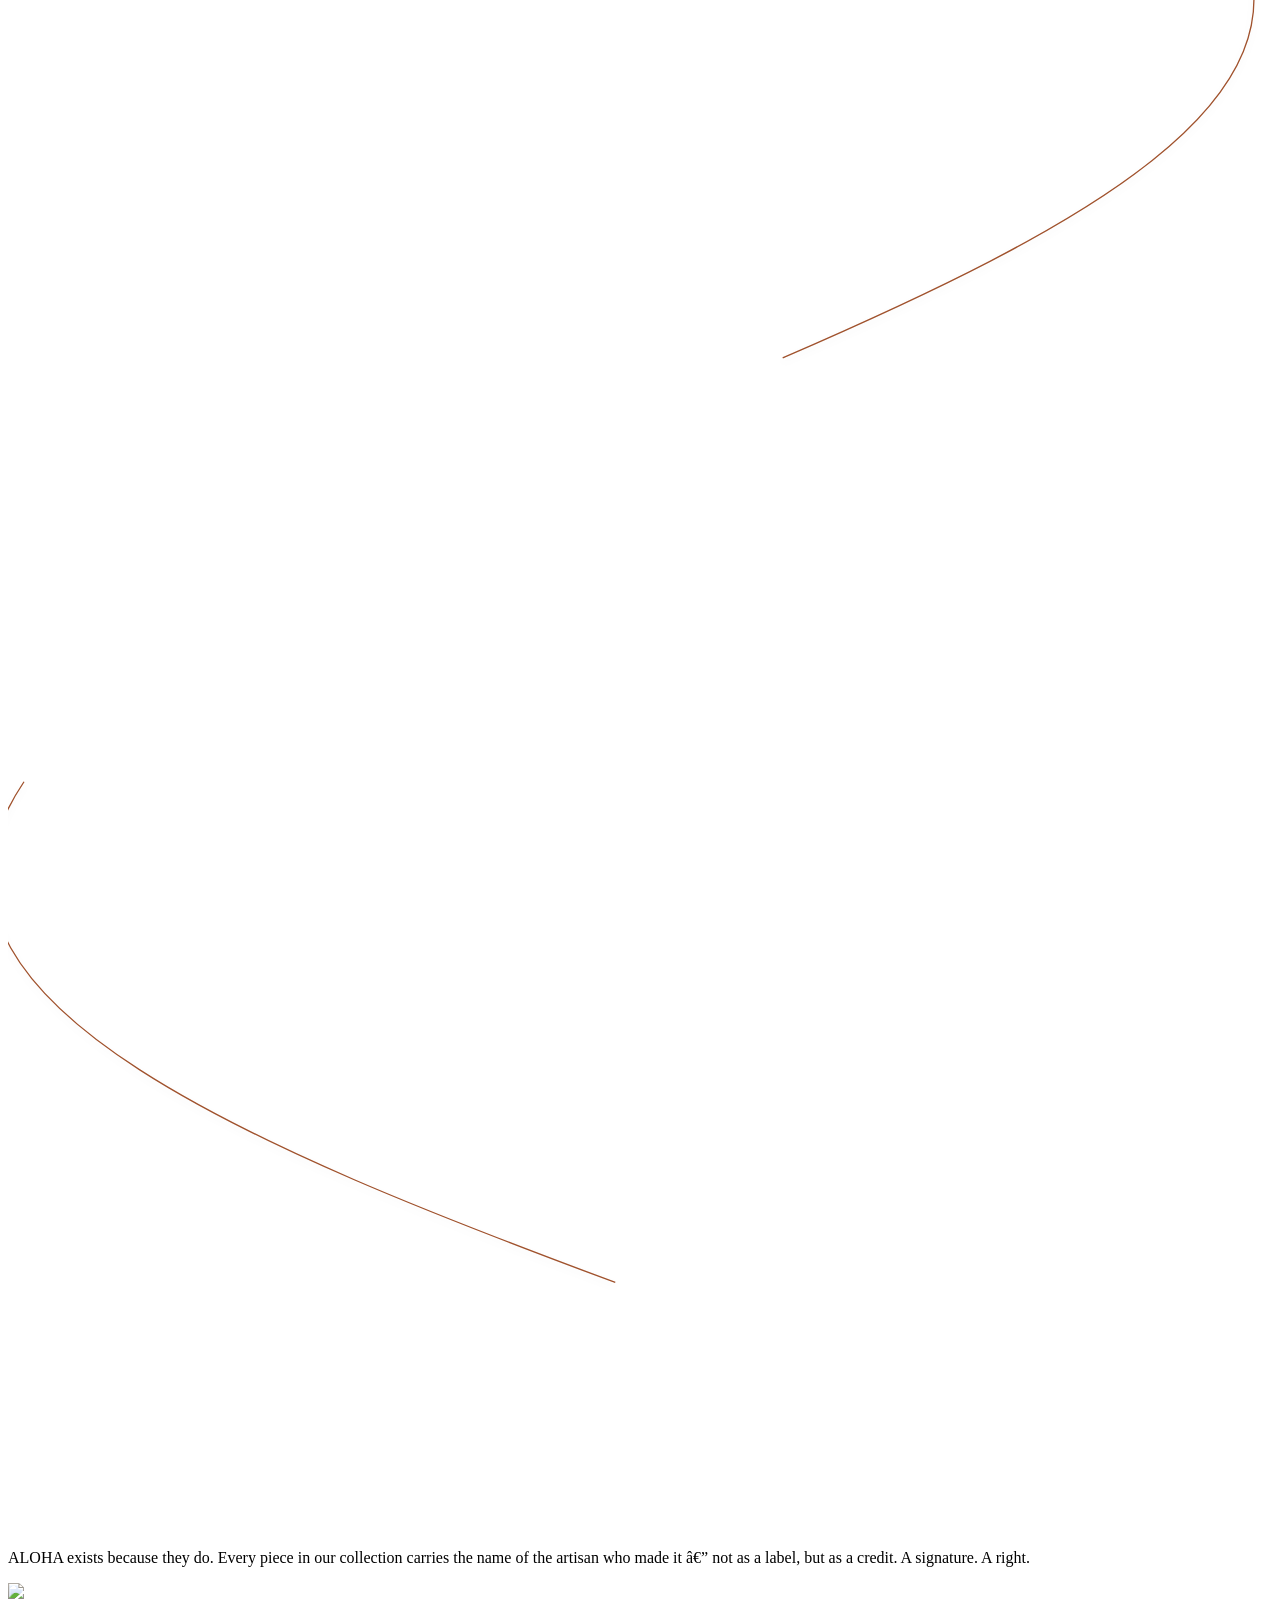
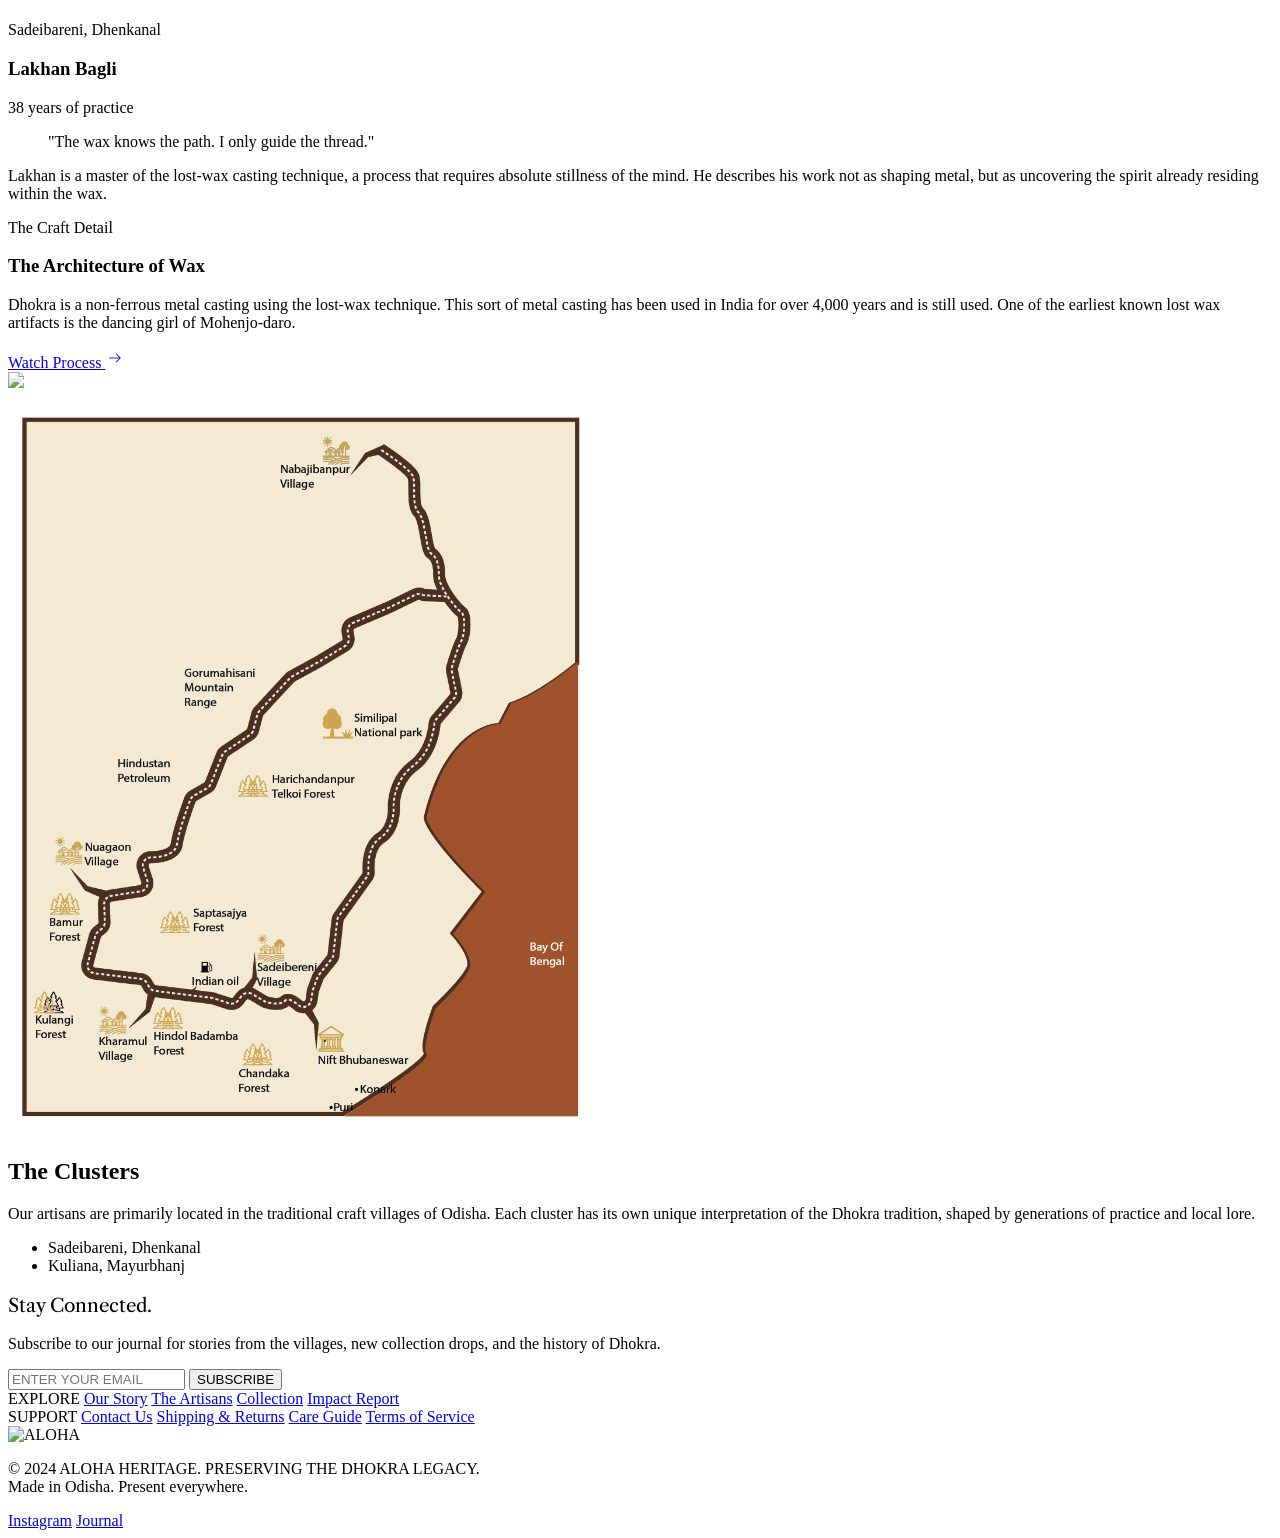
==== commit 6b8d8482: "Fix encoding typos in HTML files" ====
--- a/artisans.html
+++ b/artisans.html
@@ -315,7 +315,7 @@
                 <img src="logo-sheet.png" alt="ALOHA" class="w-full h-[200%] object-cover object-top" />
             </div>
             <p class="font-jost text-[12px] tracking-[0.1em] text-on-surface-variant/70 text-center md:text-left">
-                Â© 2024 ALOHA HERITAGE. PRESERVING THE DHOKRA LEGACY.<br/>
+                © 2024 ALOHA HERITAGE. PRESERVING THE DHOKRA LEGACY.<br/>
                 <span class="italic font-body-main text-[16px] tracking-normal">Made in Odisha. Present everywhere.</span>
             </p>
             <div class="flex gap-6 mt-8 md:mt-0 font-jost text-[12px] tracking-[0.1em] uppercase">
